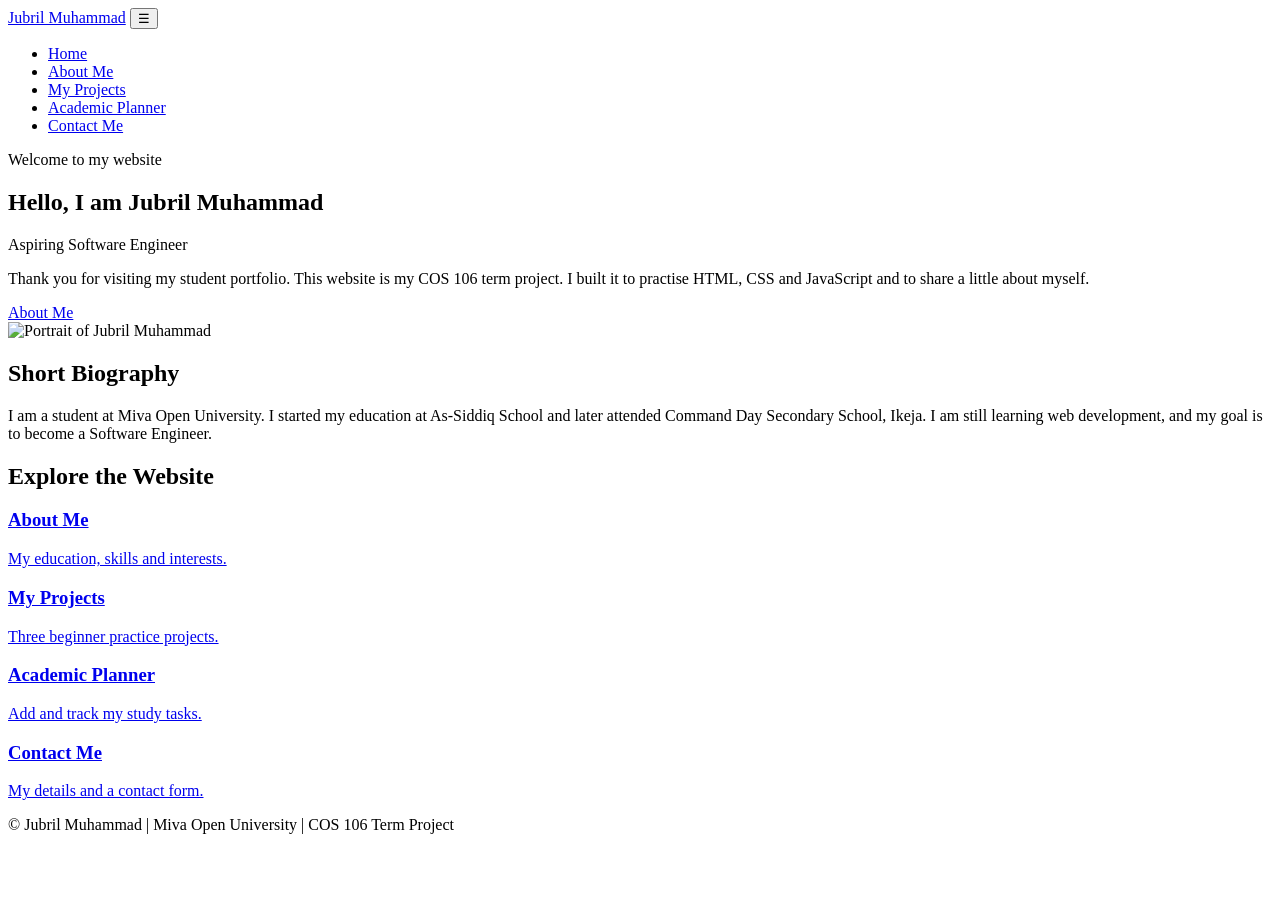
==== index.html @ 7a030333 "Add files via upload" ====
<!DOCTYPE html>
<html lang="en">
<head>
  <meta charset="UTF-8">
  <meta name="viewport" content="width=device-width, initial-scale=1.0">
  <title>Home | Jubril Muhammad</title>
  <link rel="stylesheet" href="css/style.css">
</head>
<body>
  <!-- HEADER + NAVIGATION (same on every page) -->
  <header class="site-header">
    <a class="logo" href="index.html">Jubril Muhammad</a>
    <button class="menu-btn" id="menuBtn" aria-label="Toggle menu">&#9776;</button>
    <nav>
      <ul class="nav-links" id="navLinks">
        <li><a href="index.html">Home</a></li>
        <li><a href="about.html">About Me</a></li>
        <li><a href="projects.html">My Projects</a></li>
        <li><a href="planner.html">Academic Planner</a></li>
        <li><a href="contact.html">Contact Me</a></li>
      </ul>
    </nav>
  </header>
  <main>
    <section class="hero">
      <div class="hero-text">
        <p class="small-note">Welcome to my website</p>
        <h1>Hello, I am Jubril Muhammad</h1>
        <p class="role">Aspiring Software Engineer</p>
        <p>Thank you for visiting my student portfolio. This website is my COS 106 term project. I built it to practise HTML, CSS and JavaScript and to share a little about myself.</p>
        <a class="btn" href="about.html">About Me</a>
      </div>
      <div class="photo-frame">
        <img src="images/profile.jpg" alt="Portrait of Jubril Muhammad">
      </div>
    </section>

    <section class="container">
      <h2>Short Biography</h2>
      <p>I am a student at Miva Open University. I started my education at As-Siddiq School and later attended Command Day Secondary School, Ikeja. I am still learning web development, and my goal is to become a Software Engineer.</p>
      <h2>Explore the Website</h2>
      <div class="grid">
        <a class="card" href="about.html"><h3>About Me</h3><p>My education, skills and interests.</p></a>
        <a class="card" href="projects.html"><h3>My Projects</h3><p>Three beginner practice projects.</p></a>
        <a class="card" href="planner.html"><h3>Academic Planner</h3><p>Add and track my study tasks.</p></a>
        <a class="card" href="contact.html"><h3>Contact Me</h3><p>My details and a contact form.</p></a>
      </div>
    </section>
  </main>

  <footer class="site-footer">
    <p>&copy; <span id="year"></span> Jubril Muhammad | Miva Open University | COS 106 Term Project</p>
  </footer>
  <script src="js/script.js"></script>
</body>
</html>
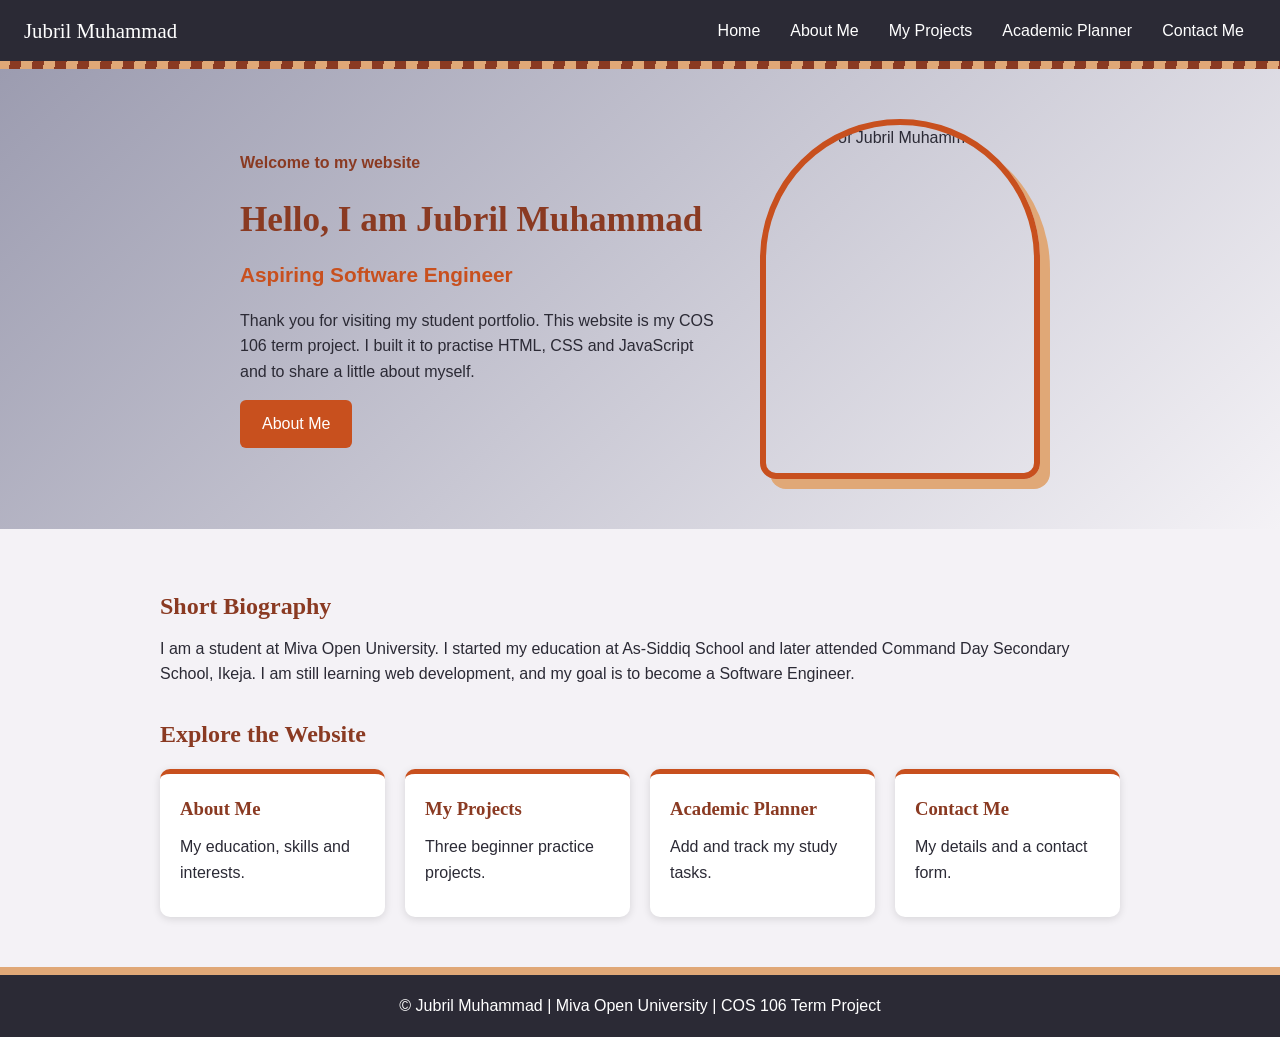
==== commit 2deeb1c0: "Update index.html" ====
--- a/index.html
+++ b/index.html
@@ -4,7 +4,7 @@
   <meta charset="UTF-8">
   <meta name="viewport" content="width=device-width, initial-scale=1.0">
   <title>Home | Jubril Muhammad</title>
-  <link rel="stylesheet" href="css/style.css">
+  <link rel="stylesheet" href="style.css">
 </head>
 <body>
   <!-- HEADER + NAVIGATION (same on every page) -->
--- a/style.css
+++ b/style.css
@@ -0,0 +1,133 @@
+/* ===== Colours taken from my photo: orange outfit, tan pattern, grey background ===== */
+:root {
+  --orange: #C8501E;
+  --rust:   #8A3A22;
+  --tan:    #E0A877;
+  --grey:   #9C9CB0;
+  --light:  #F4F2F6;
+  --ink:    #2B2A35;
+}
+* { box-sizing: border-box; margin: 0; padding: 0; }
+body { font-family: Arial, Helvetica, sans-serif; background: var(--light); color: var(--ink); line-height: 1.6; }
+h1, h2, h3 { font-family: Georgia, serif; color: var(--rust); margin-bottom: 10px; }
+h1 { font-size: 2.2rem; }
+h2 { font-size: 1.5rem; margin-top: 28px; }
+a { color: var(--orange); }
+img { max-width: 100%; display: block; }
+
+/* ===== Header and navigation (Flexbox) ===== */
+.site-header {
+  display: flex; justify-content: space-between; align-items: center; flex-wrap: wrap;
+  padding: 14px 24px; background: var(--ink);
+  /* zig-zag stripe copies the embroidered pattern on the shirt */
+  border-bottom: 8px solid var(--tan);
+  border-image: repeating-linear-gradient(135deg, var(--tan) 0 8px, var(--rust) 8px 16px) 1;
+}
+.logo { color: white; font-family: Georgia, serif; font-size: 1.3rem; text-decoration: none; }
+.nav-links { display: flex; gap: 6px; list-style: none; }
+.nav-links a { color: white; text-decoration: none; padding: 8px 12px; border-radius: 6px; transition: background 0.3s; }
+.nav-links a:hover { background: var(--orange); }
+.menu-btn { display: none; background: none; border: none; color: white; font-size: 1.8rem; cursor: pointer; }
+
+/* ===== Layout helpers (Grid) ===== */
+.container { max-width: 1000px; margin: 0 auto; padding: 30px 20px 50px; }
+.grid { display: grid; grid-template-columns: repeat(auto-fit, minmax(220px, 1fr)); gap: 20px; margin-top: 16px; }
+.two-col { display: grid; grid-template-columns: 1fr 2fr; gap: 28px; align-items: start; margin-top: 16px; }
+.two-col.top { grid-template-columns: 1fr 1fr; }
+
+/* ===== Hero (homepage) ===== */
+.hero {
+  display: flex; align-items: center; justify-content: center; flex-wrap: wrap; gap: 40px; padding: 50px 24px;
+  background: linear-gradient(135deg, var(--grey), var(--light));
+}
+.hero-text { max-width: 480px; animation: slideIn 1s ease; }
+.small-note { color: var(--rust); font-weight: bold; }
+.role { font-size: 1.3rem; color: var(--orange); font-weight: bold; margin-bottom: 12px; }
+.hero-text p { margin-bottom: 16px; }
+.photo-frame {
+  width: 280px; height: 360px; border-radius: 140px 140px 16px 16px; overflow: hidden;
+  border: 6px solid var(--orange); box-shadow: 10px 10px 0 var(--tan); animation: slideIn 1.2s ease;
+}
+.photo-frame img { width: 100%; height: 100%; object-fit: cover; object-position: top; }
+.about-photo { width: 100%; max-width: 260px; border-radius: 12px; border: 5px solid var(--orange); }
+
+/* ===== Buttons ===== */
+.btn {
+  display: inline-block; background: var(--orange); color: white; border: none; padding: 11px 22px;
+  border-radius: 6px; font-size: 1rem; cursor: pointer; text-decoration: none; transition: background 0.3s, transform 0.2s;
+}
+.btn:hover { background: var(--rust); transform: translateY(-2px); }
+.btn.small { padding: 8px 16px; font-size: 0.9rem; }
+
+/* ===== Cards ===== */
+.card {
+  background: white; padding: 20px; border-radius: 10px; text-decoration: none; color: var(--ink);
+  border-top: 5px solid var(--orange); box-shadow: 0 2px 8px rgba(0,0,0,0.12); transition: transform 0.3s, box-shadow 0.3s;
+}
+.card:hover { transform: translateY(-5px); box-shadow: 0 8px 16px rgba(0,0,0,0.18); }
+.card p { margin-bottom: 12px; }
+.project-img {
+  height: 120px; display: flex; align-items: center; justify-content: center; font-size: 3.5rem;
+  background: repeating-linear-gradient(135deg, var(--tan) 0 10px, #f0cfae 10px 20px); border-radius: 8px; margin-bottom: 12px;
+}
+
+/* ===== Tables and lists ===== */
+table { width: 100%; border-collapse: collapse; background: white; margin-top: 10px; }
+th, td { padding: 12px; text-align: left; border: 1px solid #ddd; }
+th { background: var(--rust); color: white; }
+tbody tr:hover { background: #fbe9dc; }
+.tags { display: flex; flex-wrap: wrap; gap: 10px; list-style: none; margin-top: 10px; }
+.tags li { background: var(--tan); padding: 8px 16px; border-radius: 20px; }
+.details { list-style: none; }
+.details li { margin-bottom: 8px; }
+audio { margin-top: 8px; width: 100%; max-width: 400px; }
+
+/* ===== Planner ===== */
+.task-form { display: flex; gap: 10px; margin: 16px 0 8px; }
+.task-form input { flex: 1; }
+.task-list { list-style: none; margin-top: 10px; }
+.task-list li {
+  display: flex; align-items: center; gap: 12px; background: white; padding: 12px 14px; margin-bottom: 8px;
+  border-radius: 8px; border-left: 5px solid var(--orange); animation: slideIn 0.4s ease;
+}
+.task-list span { flex: 1; }
+.task-list li.done span { text-decoration: line-through; color: #888; }
+.task-list li.done { border-left-color: var(--grey); }
+.task-list button { background: #b3261e; color: white; border: none; padding: 6px 12px; border-radius: 5px; cursor: pointer; }
+.task-list button:hover { background: #7f1a14; }
+.count { color: var(--rust); font-weight: bold; }
+
+/* ===== Forms ===== */
+form label { display: block; margin: 12px 0 4px; font-weight: bold; }
+input, textarea {
+  width: 100%; padding: 10px; border: 2px solid var(--grey); border-radius: 6px;
+  font-family: inherit; font-size: 1rem; transition: border-color 0.3s;
+}
+input:focus, textarea:focus { outline: none; border-color: var(--orange); }
+#contactForm { background: white; padding: 20px; border-radius: 10px; }
+#contactForm .btn { margin-top: 14px; }
+.message { margin-top: 10px; font-weight: bold; }
+.message.error { color: #b3261e; }
+.message.success { color: #1b7a3a; }
+.note { background: #fbe9dc; padding: 12px; border-radius: 8px; margin-top: 14px; }
+
+/* ===== Footer ===== */
+.site-footer { background: var(--ink); color: white; text-align: center; padding: 18px; border-top: 8px solid var(--tan); }
+
+/* ===== Animation ===== */
+@keyframes slideIn { from { opacity: 0; transform: translateY(20px); } to { opacity: 1; transform: translateY(0); } }
+@media (prefers-reduced-motion: reduce) { * { animation: none !important; transition: none !important; } }
+
+/* ===== Responsive: tablets and phones ===== */
+@media (max-width: 768px) {
+  .menu-btn { display: block; }
+  .site-header nav { width: 100%; }
+  .nav-links { display: none; flex-direction: column; margin-top: 10px; }
+  .nav-links.open { display: flex; }
+  .two-col, .two-col.top { grid-template-columns: 1fr; }
+  .about-photo { margin: 0 auto; }
+  .hero { padding: 30px 16px; text-align: center; }
+  .photo-frame { width: 230px; height: 300px; }
+  h1 { font-size: 1.8rem; }
+}
+@media (max-width: 480px) { .task-form { flex-direction: column; } }
